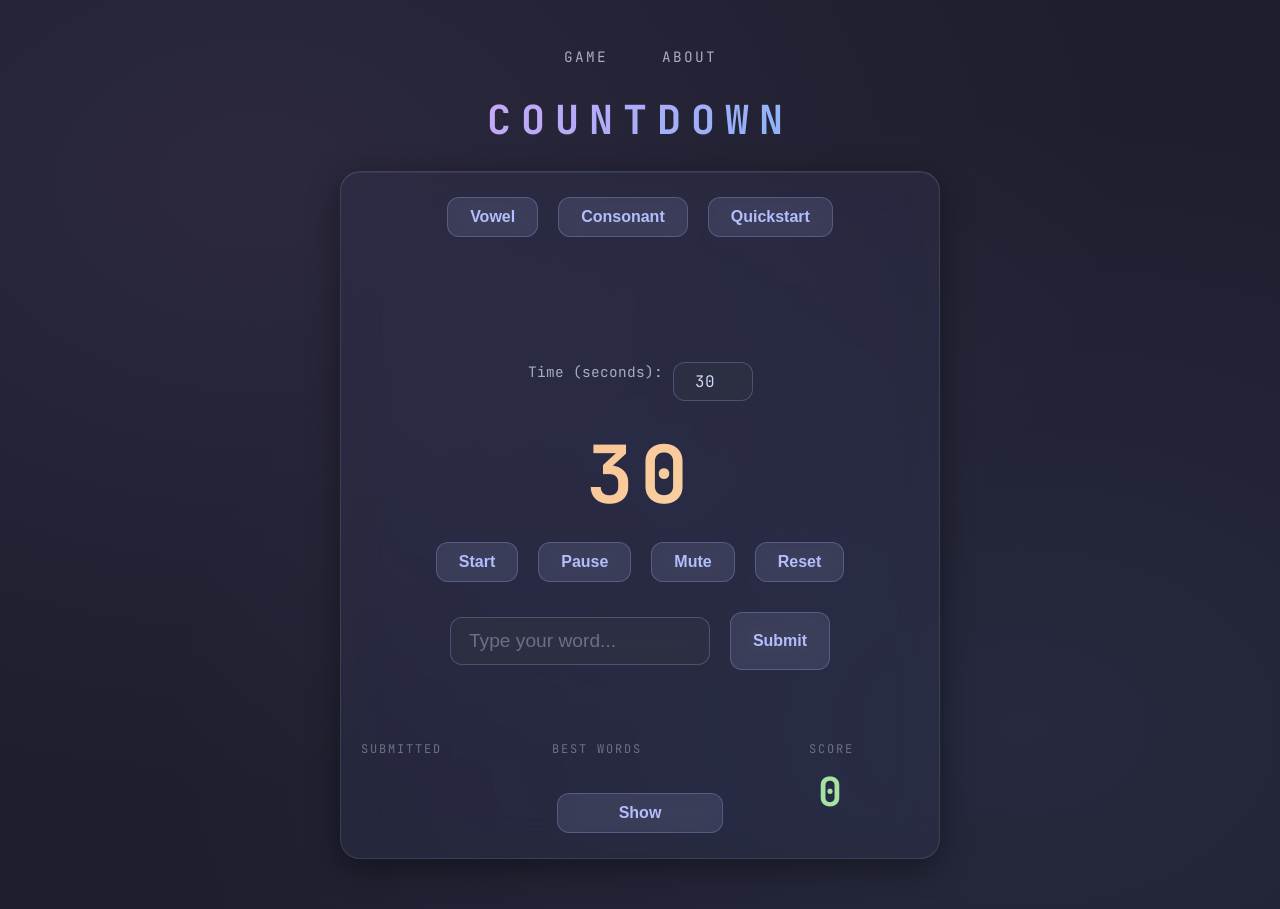
==== index.html @ a88f6e5f "changed style" ====
<!DOCTYPE html>
<html lang="en">
  <head>
    <meta charset="UTF-8" />
    <meta name="viewport" content="width=device-width, initial-scale=1.0" />
    <link href="https://fonts.googleapis.com/css2?family=JetBrains+Mono:wght@400;700&display=swap" rel="stylesheet">
    <title>Countdown Word Game</title>
    <link rel="stylesheet" href="style.css" />
  </head>
  <body>

    <nav>
      <a href="index.html">Game</a>
      <a href="about.html">About</a>
    </nav>

    <h1>Countdown</h1>

    <div class="glass">

      <!-- Letter selection -->
      <div class="controls">
        <button id="vowel-btn">Vowel</button>
        <button id="consonant-btn">Consonant</button>
        <button id="quickstart-btn">Quickstart</button>
      </div>

      <!-- Letter tiles -->
      <div id="letter-board"></div>

      <!-- Custom timer input -->
      <div class="controls">
        <label for="timer-input">Time (seconds):</label>
        <input type="number" id="timer-input" value="30" min="10" max="300" placeholder="30" />
      </div>

      <!-- Timer -->
      <div id="timer">30</div>

      <!-- Timer controls -->
      <div class="controls">
        <button id="start-btn">Start</button>
        <button id="pause-btn">Pause</button>
        <button id="mute-btn">Mute</button>
        <button id="reset-btn">Reset</button>
      </div>

      <!-- Word input -->
      <div class="controls">
        <input type="text" id="player-word" placeholder="Type your word..." />
        <button id="submit-btn">Submit</button>
      </div>

      <!-- Feedback message -->
      <div id="feedback"></div>

      <!-- Bottom row: submitted words + score + best words side by side -->
      <div class="bottom-row">
        <div class="bottom-col">
          <div class="col-label">submitted</div>
          <div id="submitted-words"></div>
        </div>
        <div class="bottom-col">
          <div class="col-label">best words</div>
          <div id="best-words-list"></div>
          <button id="best-words-btn">Show</button>
        </div>
        <div class="bottom-col center">
          <div class="col-label">score</div>
          <div id="score-display">0</div>
        </div>
      </div>

    </div>

    <script src="script.js"></script>
  </body>
</html>
---- style.css ----
/* ── Catppuccin Mocha palette ──────────────────────────────── */
:root {
  --base:     #1e1e2e;
  --mantle:   #181825;
  --crust:    #11111b;
  --surface0: #313244;
  --surface1: #45475a;
  --overlay:  #6c7086;
  --text:     #cdd6f4;
  --subtext:  #a6adc8;
  --lavender: #b4befe;
  --blue:     #89b4fa;
  --mauve:    #cba6f7;
  --peach:    #fab387;
  --yellow:   #f9e2af;
  --green:    #a6e3a1;
  --teal:     #94e2d5;
}

/* ── Base ──────────────────────────────────────────────────── */
* {
  box-sizing: border-box;
  margin: 0;
  padding: 0;
}

body {
  background-color: var(--base);
  /* Subtle radial glow in the background for depth */
  background-image:
    radial-gradient(ellipse at 20% 20%, rgba(203,166,247,0.08) 0%, transparent 60%),
    radial-gradient(ellipse at 80% 80%, rgba(137,180,250,0.08) 0%, transparent 60%);
  color: var(--text);
  font-family: 'JetBrains Mono', monospace;
  display: flex;
  flex-direction: column;
  align-items: center;
  padding: 40px 20px;
  min-height: 100vh;
}

/* ── Liquid glass card ─────────────────────────────────────── */
/* This is the core glass effect — semi-transparent background,
   blur of whatever is behind it, and a soft glowing border */
.glass {
  background: rgba(49, 50, 68, 0.4);
  backdrop-filter: blur(20px) saturate(1.5);
  -webkit-backdrop-filter: blur(20px) saturate(1.5);
  border: 1px solid rgba(180, 190, 254, 0.15);
  border-radius: 20px;
  box-shadow:
    0 8px 32px rgba(0,0,0,0.4),
    inset 0 1px 0 rgba(255,255,255,0.07);
  padding: 20px;
  margin: 10px 0;
  width: 100%;
  max-width: 600px;
}

/* ── Title ─────────────────────────────────────────────────── */
h1 {
  font-size: 2.5rem;
  letter-spacing: 10px;
  text-transform: uppercase;
  background: linear-gradient(135deg, var(--mauve), var(--blue));
  -webkit-background-clip: text;
  -webkit-text-fill-color: transparent;
  background-clip: text;
  margin-bottom: 15px;
}

/* ── Buttons ───────────────────────────────────────────────── */
button {
  background: rgba(180, 190, 254, 0.12);
  color: var(--lavender);
  border: 1px solid rgba(180, 190, 254, 0.25);
  padding: 10px 22px;
  font-size: 1rem;
  font-weight: bold;
  border-radius: 12px;
  cursor: pointer;
  margin: 5px;
  backdrop-filter: blur(10px);
  transition: all 0.2s ease;
}

button:hover {
  background: rgba(180, 190, 254, 0.25);
  border-color: rgba(180, 190, 254, 0.5);
  box-shadow: 0 0 16px rgba(180, 190, 254, 0.2);
}

button:disabled {
  background: rgba(108, 112, 134, 0.1);
  color: var(--overlay);
  border-color: rgba(108, 112, 134, 0.2);
  cursor: not-allowed;
}

/* ── Controls ──────────────────────────────────────────────── */
.controls {
  display: flex;
  gap: 10px;
  margin-bottom: 20px;
  flex-wrap: wrap;
  justify-content: center;
}

/* ── Letter board ──────────────────────────────────────────── */
#letter-board {
  display: flex;
  gap: 8px;
  margin: 20px 0;
  flex-wrap: nowrap;
  justify-content: center;
  min-height: 80px;
}

.tile {
  width: 62px;
  height: 62px;
  background: rgba(249, 226, 175, 0.12);
  border: 1px solid rgba(249, 226, 175, 0.3);
  backdrop-filter: blur(12px);
  color: var(--yellow);
  display: flex;
  align-items: center;
  justify-content: center;
  font-size: 1.8rem;
  font-weight: bold;
  border-radius: 14px;
  box-shadow:
    0 4px 16px rgba(0,0,0,0.3),
    inset 0 1px 0 rgba(255,255,255,0.08);
}

/* ── Timer ─────────────────────────────────────────────────── */
#timer {
  font-size: 5rem;
  font-weight: bold;
  letter-spacing: 6px;
  background: linear-gradient(135deg, var(--peach), var(--yellow));
  -webkit-background-clip: text;
  -webkit-text-fill-color: transparent;
  background-clip: text;
  margin: 10px 0;
  text-align: center;
  width: 100%;
}

/* ── Player input ──────────────────────────────────────────── */
input[type="text"] {
  background: rgba(49, 50, 68, 0.5);
  border: 1px solid rgba(180, 190, 254, 0.25);
  color: var(--text);
  padding: 12px 18px;
  font-size: 1.2rem;
  border-radius: 12px;
  margin: 10px 5px;
  width: 260px;
  backdrop-filter: blur(10px);
  outline: none;
  transition: border-color 0.2s;
}

input[type="text"]:focus {
  border-color: rgba(180, 190, 254, 0.6);
  box-shadow: 0 0 12px rgba(180, 190, 254, 0.15);
}

input[type="text"]::placeholder {
  color: var(--overlay);
}

/* ── Best words ────────────────────────────────────────────── */
#best-words-list {
  margin-top: 15px;
  font-size: 1.2rem;
  color: var(--teal);
  letter-spacing: 3px;
}

/* ── About page ────────────────────────────────────────────── */
h2 {
  color: var(--lavender);
  font-size: 1.4rem;
  margin-bottom: 12px;
  letter-spacing: 2px;
}

p {
  color: var(--subtext);
  line-height: 1.7;
  margin-bottom: 16px;
}

.stats-row {
  display: flex;
  gap: 16px;
  margin-top: 16px;
  flex-wrap: wrap;
}

.stat-card {
  flex: 1;
  min-width: 140px;
  background: rgba(180, 190, 254, 0.07);
  border: 1px solid rgba(180, 190, 254, 0.15);
  border-radius: 14px;
  padding: 20px;
  display: flex;
  flex-direction: column;
  align-items: center;
  gap: 8px;
}

.stat-number {
  font-size: 2rem;
  font-weight: bold;
  color: var(--mauve);
}

.stat-label {
  font-size: 0.85rem;
  color: var(--subtext);
  text-align: center;
}

/* ── Feedback message ──────────────────────────────────────── */
#feedback {
  text-align: center;
  font-size: 1.1rem;
  letter-spacing: 2px;
  min-height: 30px;
  margin: 10px 0;
  transition: opacity 0.3s;
}

#feedback.valid {
  color: var(--green);
}

#feedback.invalid {
  color: var(--red, #f38ba8);
}

/* ── Submitted words ───────────────────────────────────────── */
#submitted-words {
  display: flex;
  flex-wrap: wrap;
  gap: 8px;
  margin: 10px 0;
  justify-content: center;
}

.submitted-word {
  background: rgba(166, 227, 161, 0.1);
  border: 1px solid rgba(166, 227, 161, 0.3);
  color: var(--green);
  padding: 4px 12px;
  border-radius: 20px;
  font-size: 0.9rem;
  letter-spacing: 1px;
}

input[type="number"] {
  background: rgba(49, 50, 68, 0.5);
  border: 1px solid rgba(180, 190, 254, 0.25);
  color: var(--text);
  padding: 8px 12px;
  font-size: 1rem;
  font-family: 'JetBrains Mono', monospace;
  border-radius: 12px;
  width: 80px;
  text-align: center;
  outline: none;
}

label {
  color: var(--subtext);
  font-size: 0.9rem;
}

/* ── Nav ───────────────────────────────────────────────────── */
nav {
  display: flex;
  gap: 20px;
  margin-bottom: 20px;
}

nav a {
  color: var(--subtext);
  text-decoration: none;
  font-size: 0.9rem;
  letter-spacing: 2px;
  text-transform: uppercase;
  padding: 6px 16px;
  border-radius: 20px;
  border: 1px solid transparent;
  transition: all 0.2s;
  margin: 0;
  opacity: 1;
}

nav a:hover {
  color: var(--lavender);
  border-color: rgba(180, 190, 254, 0.3);
}

/* ── Bottom row layout ─────────────────────────────────────── */
.bottom-row {
  display: flex;
  gap: 16px;
  margin-top: 16px;
  align-items: flex-start;
}

.bottom-col {
  flex: 1;
  display: flex;
  flex-direction: column;
  gap: 8px;
}

.bottom-col.center {
  align-items: center;
}

.col-label {
  font-size: 0.75rem;
  text-transform: uppercase;
  letter-spacing: 2px;
  color: var(--overlay);
}

#score-display {
  font-size: 2.5rem;
  font-weight: bold;
  color: var(--green);
  letter-spacing: 2px;
}
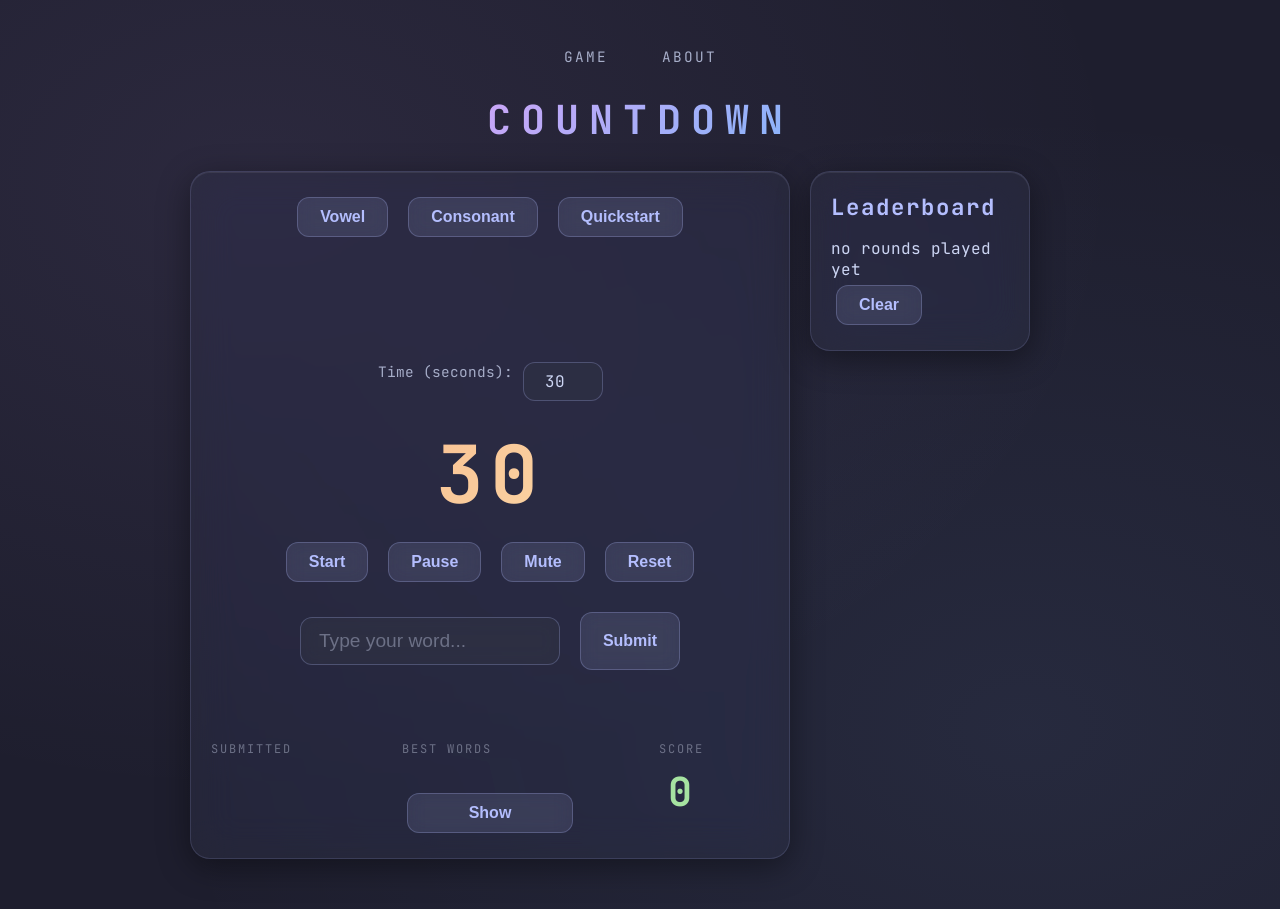
==== commit 2af862cc: "nes script new style new html" ====
--- a/index.html
+++ b/index.html
@@ -16,59 +16,72 @@
 
     <h1>Countdown</h1>
 
-    <div class="glass">
+    <div class="main-layout">
 
-      <!-- Letter selection -->
-      <div class="controls">
-        <button id="vowel-btn">Vowel</button>
-        <button id="consonant-btn">Consonant</button>
-        <button id="quickstart-btn">Quickstart</button>
+      <!-- ── Game card ── -->
+      <div class="glass">
+
+        <div class="controls">
+          <button id="vowel-btn">Vowel</button>
+          <button id="consonant-btn">Consonant</button>
+          <button id="quickstart-btn">Quickstart</button>
+        </div>
+
+        <div id="letter-board"></div>
+
+        <div class="controls">
+          <label for="timer-input">Time (seconds):</label>
+          <input type="number" id="timer-input" value="30" min="10" max="300" placeholder="30" />
+        </div>
+
+        <div id="timer">30</div>
+
+        <div class="controls">
+          <button id="start-btn">Start</button>
+          <button id="pause-btn">Pause</button>
+          <button id="mute-btn">Mute</button>
+          <button id="reset-btn">Reset</button>
+        </div>
+
+        <div class="controls">
+          <input type="text" id="player-word" placeholder="Type your word..." />
+          <button id="submit-btn">Submit</button>
+        </div>
+
+        <div id="feedback"></div>
+
+        <div class="bottom-row">
+          <div class="bottom-col">
+            <div class="col-label">submitted</div>
+            <div id="submitted-words"></div>
+          </div>
+          <div class="bottom-col">
+            <div class="col-label">best words</div>
+            <div id="best-words-list"></div>
+            <button id="best-words-btn">Show</button>
+          </div>
+          <div class="bottom-col center">
+            <div class="col-label">score</div>
+            <div id="score-display">0</div>
+          </div>
+        </div>
+
+        <!-- Name input — shown after round ends -->
+        <div id="save-score-form" class="hidden">
+          <div class="col-label">save your score</div>
+          <div class="controls">
+            <input type="text" id="player-name" placeholder="Your name..." maxlength="20" />
+            <button id="save-score-btn">Save</button>
+          </div>
+        </div>
+
       </div>
 
-      <!-- Letter tiles -->
-      <div id="letter-board"></div>
-
-      <!-- Custom timer input -->
-      <div class="controls">
-        <label for="timer-input">Time (seconds):</label>
-        <input type="number" id="timer-input" value="30" min="10" max="300" placeholder="30" />
-      </div>
-
-      <!-- Timer -->
-      <div id="timer">30</div>
-
-      <!-- Timer controls -->
-      <div class="controls">
-        <button id="start-btn">Start</button>
-        <button id="pause-btn">Pause</button>
-        <button id="mute-btn">Mute</button>
-        <button id="reset-btn">Reset</button>
-      </div>
-
-      <!-- Word input -->
-      <div class="controls">
-        <input type="text" id="player-word" placeholder="Type your word..." />
-        <button id="submit-btn">Submit</button>
-      </div>
-
-      <!-- Feedback message -->
-      <div id="feedback"></div>
-
-      <!-- Bottom row: submitted words + score + best words side by side -->
-      <div class="bottom-row">
-        <div class="bottom-col">
-          <div class="col-label">submitted</div>
-          <div id="submitted-words"></div>
-        </div>
-        <div class="bottom-col">
-          <div class="col-label">best words</div>
-          <div id="best-words-list"></div>
-          <button id="best-words-btn">Show</button>
-        </div>
-        <div class="bottom-col center">
-          <div class="col-label">score</div>
-          <div id="score-display">0</div>
-        </div>
+      <!-- ── Leaderboard side panel ── -->
+      <div class="glass side-panel">
+        <h2>Leaderboard</h2>
+        <div id="score-history">no rounds played yet</div>
+        <button id="clear-history-btn">Clear</button>
       </div>
 
     </div>
--- a/style.css
+++ b/style.css
@@ -338,4 +338,76 @@
   font-weight: bold;
   color: var(--green);
   letter-spacing: 2px;
+}
+
+/* ── Main layout ───────────────────────────────────────────── */
+.main-layout {
+  display: flex;
+  gap: 20px;
+  align-items: flex-start;
+  width: 100%;
+  max-width: 900px;
+}
+
+/* ── Side panel ────────────────────────────────────────────── */
+.side-panel {
+  width: 220px;
+  min-width: 220px;
+  padding: 20px;
+}
+
+.side-panel h2 {
+  margin-bottom: 16px;
+}
+
+/* ── Leaderboard entries ───────────────────────────────────── */
+.history-entry {
+  display: flex;
+  flex-direction: column;
+  gap: 4px;
+  padding: 10px 0;
+  border-bottom: 1px solid rgba(180, 190, 254, 0.1);
+}
+
+.history-top {
+  display: flex;
+  justify-content: space-between;
+  align-items: center;
+}
+
+.history-rank {
+  color: var(--overlay);
+  font-size: 0.75rem;
+}
+
+.history-name {
+  color: var(--lavender);
+  font-weight: bold;
+  font-size: 0.95rem;
+}
+
+.history-score {
+  color: var(--green);
+  font-weight: bold;
+}
+
+.history-words {
+  color: var(--subtext);
+  font-size: 0.75rem;
+}
+
+.history-date {
+  color: var(--overlay);
+  font-size: 0.7rem;
+}
+
+/* ── Save score form ───────────────────────────────────────── */
+#save-score-form {
+  margin-top: 16px;
+  padding-top: 16px;
+  border-top: 1px solid rgba(180, 190, 254, 0.1);
+}
+
+.hidden {
+  display: none;
 }
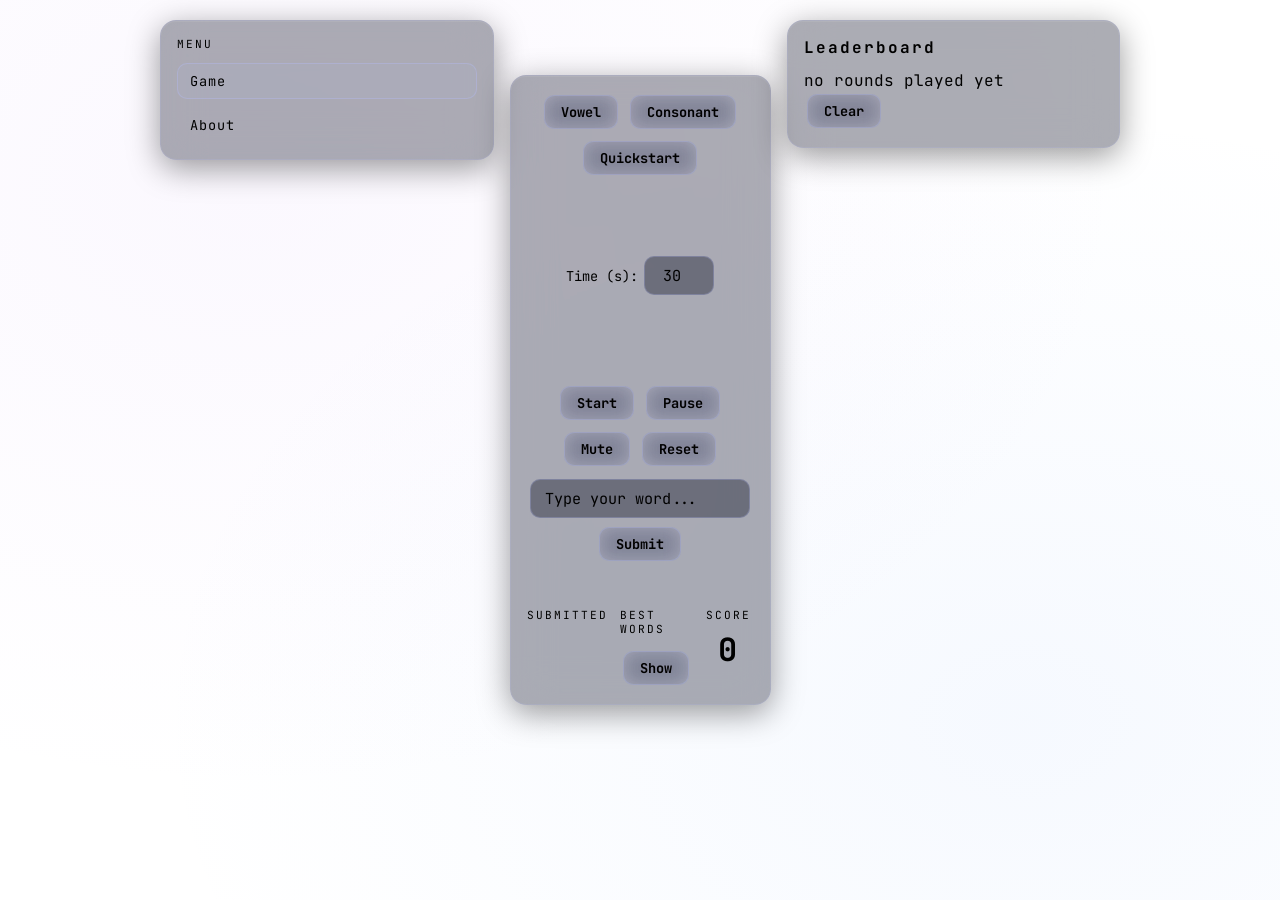
==== commit 178d2ee2: "new layout" ====
--- a/index.html
+++ b/index.html
@@ -9,75 +9,80 @@
   </head>
   <body>
 
-    <nav>
-      <a href="index.html">Game</a>
-      <a href="about.html">About</a>
-    </nav>
+    <div class="page-layout">
 
-    <h1>Countdown</h1>
-
-    <div class="main-layout">
-
-      <!-- ── Game card ── -->
-      <div class="glass">
-
-        <div class="controls">
-          <button id="vowel-btn">Vowel</button>
-          <button id="consonant-btn">Consonant</button>
-          <button id="quickstart-btn">Quickstart</button>
-        </div>
-
-        <div id="letter-board"></div>
-
-        <div class="controls">
-          <label for="timer-input">Time (seconds):</label>
-          <input type="number" id="timer-input" value="30" min="10" max="300" placeholder="30" />
-        </div>
-
-        <div id="timer">30</div>
-
-        <div class="controls">
-          <button id="start-btn">Start</button>
-          <button id="pause-btn">Pause</button>
-          <button id="mute-btn">Mute</button>
-          <button id="reset-btn">Reset</button>
-        </div>
-
-        <div class="controls">
-          <input type="text" id="player-word" placeholder="Type your word..." />
-          <button id="submit-btn">Submit</button>
-        </div>
-
-        <div id="feedback"></div>
-
-        <div class="bottom-row">
-          <div class="bottom-col">
-            <div class="col-label">submitted</div>
-            <div id="submitted-words"></div>
-          </div>
-          <div class="bottom-col">
-            <div class="col-label">best words</div>
-            <div id="best-words-list"></div>
-            <button id="best-words-btn">Show</button>
-          </div>
-          <div class="bottom-col center">
-            <div class="col-label">score</div>
-            <div id="score-display">0</div>
-          </div>
-        </div>
-
-        <!-- Name input — shown after round ends -->
-        <div id="save-score-form" class="hidden">
-          <div class="col-label">save your score</div>
-          <div class="controls">
-            <input type="text" id="player-name" placeholder="Your name..." maxlength="20" />
-            <button id="save-score-btn">Save</button>
-          </div>
-        </div>
-
+      <!-- ── Left nav sidebar ── -->
+      <div class="glass side-panel">
+        <div class="nav-title">Menu</div>
+        <nav>
+          <a href="index.html" class="nav-link active">Game</a>
+          <a href="about.html" class="nav-link">About</a>
+        </nav>
       </div>
 
-      <!-- ── Leaderboard side panel ── -->
+      <!-- ── Main game area ── -->
+      <div class="main-area">
+        <h1>Countdown</h1>
+
+        <div class="glass">
+
+          <div class="controls">
+            <button id="vowel-btn">Vowel</button>
+            <button id="consonant-btn">Consonant</button>
+            <button id="quickstart-btn">Quickstart</button>
+          </div>
+
+          <div id="letter-board"></div>
+
+          <div class="controls">
+            <label for="timer-input">Time (s):</label>
+            <input type="number" id="timer-input" value="30" min="10" max="300" placeholder="30" />
+          </div>
+
+          <div id="timer">30</div>
+
+          <div class="controls">
+            <button id="start-btn">Start</button>
+            <button id="pause-btn">Pause</button>
+            <button id="mute-btn">Mute</button>
+            <button id="reset-btn">Reset</button>
+          </div>
+
+          <div class="controls">
+            <input type="text" id="player-word" placeholder="Type your word..." />
+            <button id="submit-btn">Submit</button>
+          </div>
+
+          <div id="feedback"></div>
+
+          <div class="bottom-row">
+            <div class="bottom-col">
+              <div class="col-label">submitted</div>
+              <div id="submitted-words"></div>
+            </div>
+            <div class="bottom-col">
+              <div class="col-label">best words</div>
+              <div id="best-words-list"></div>
+              <button id="best-words-btn">Show</button>
+            </div>
+            <div class="bottom-col center">
+              <div class="col-label">score</div>
+              <div id="score-display">0</div>
+            </div>
+          </div>
+
+          <div id="save-score-form" class="hidden">
+            <div class="col-label">save your score</div>
+            <div class="controls">
+              <input type="text" id="player-name" placeholder="Your name..." maxlength="20" />
+              <button id="save-score-btn">Save</button>
+            </div>
+          </div>
+
+        </div>
+      </div>
+
+      <!-- ── Right leaderboard sidebar ── -->
       <div class="glass side-panel">
         <h2>Leaderboard</h2>
         <div id="score-history">no rounds played yet</div>
--- a/style.css
+++ b/style.css
@@ -1,22 +1,3 @@
-/* ── Catppuccin Mocha palette ──────────────────────────────── */
-:root {
-  --base:     #1e1e2e;
-  --mantle:   #181825;
-  --crust:    #11111b;
-  --surface0: #313244;
-  --surface1: #45475a;
-  --overlay:  #6c7086;
-  --text:     #cdd6f4;
-  --subtext:  #a6adc8;
-  --lavender: #b4befe;
-  --blue:     #89b4fa;
-  --mauve:    #cba6f7;
-  --peach:    #fab387;
-  --yellow:   #f9e2af;
-  --green:    #a6e3a1;
-  --teal:     #94e2d5;
-}
-
 /* ── Base ──────────────────────────────────────────────────── */
 * {
   box-sizing: border-box;
@@ -26,47 +7,106 @@
 
 body {
   background-color: var(--base);
-  /* Subtle radial glow in the background for depth */
   background-image:
     radial-gradient(ellipse at 20% 20%, rgba(203,166,247,0.08) 0%, transparent 60%),
     radial-gradient(ellipse at 80% 80%, rgba(137,180,250,0.08) 0%, transparent 60%);
   color: var(--text);
   font-family: 'JetBrains Mono', monospace;
-  display: flex;
-  flex-direction: column;
-  align-items: center;
-  padding: 40px 20px;
   min-height: 100vh;
-}
-
-/* ── Liquid glass card ─────────────────────────────────────── */
-/* This is the core glass effect — semi-transparent background,
-   blur of whatever is behind it, and a soft glowing border */
-.glass {
-  background: rgba(49, 50, 68, 0.4);
-  backdrop-filter: blur(20px) saturate(1.5);
-  -webkit-backdrop-filter: blur(20px) saturate(1.5);
-  border: 1px solid rgba(180, 190, 254, 0.15);
-  border-radius: 20px;
-  box-shadow:
-    0 8px 32px rgba(0,0,0,0.4),
-    inset 0 1px 0 rgba(255,255,255,0.07);
+  display: flex;
+  align-items: flex-start;
+  justify-content: center;
   padding: 20px;
-  margin: 10px 0;
+}
+
+/* ── Page layout — three columns ───────────────────────────── */
+.page-layout {
+  display: flex;
+  gap: 16px;
+  align-items: flex-start;
   width: 100%;
-  max-width: 600px;
+  max-width: 960px;
+}
+
+.main-area {
+  flex: 1;
+  display: flex;
+  flex-direction: column;
+  align-items: center;
+}
+
+/* ── Side panels ───────────────────────────────────────────── */
+.side-panel {
+  width: 160px;
+  min-width: 160px;
+  padding: 16px;
+  position: sticky;
+  top: 20px;
+}
+
+/* ── Nav sidebar ───────────────────────────────────────────── */
+.nav-title {
+  font-size: 0.7rem;
+  text-transform: uppercase;
+  letter-spacing: 2px;
+  color: var(--overlay);
+  margin-bottom: 12px;
+}
+
+nav {
+  display: flex;
+  flex-direction: column;
+  gap: 8px;
+}
+
+.nav-link {
+  color: var(--subtext);
+  text-decoration: none;
+  font-size: 0.85rem;
+  letter-spacing: 1px;
+  padding: 8px 12px;
+  border-radius: 10px;
+  border: 1px solid transparent;
+  transition: all 0.2s;
+}
+
+.nav-link:hover {
+  color: var(--lavender);
+  border-color: rgba(180, 190, 254, 0.3);
+  background: rgba(180, 190, 254, 0.05);
+}
+
+.nav-link.active {
+  color: var(--lavender);
+  border-color: rgba(180, 190, 254, 0.3);
+  background: rgba(180, 190, 254, 0.08);
 }
 
 /* ── Title ─────────────────────────────────────────────────── */
 h1 {
-  font-size: 2.5rem;
+  font-size: 2rem;
   letter-spacing: 10px;
   text-transform: uppercase;
   background: linear-gradient(135deg, var(--mauve), var(--blue));
   -webkit-background-clip: text;
   -webkit-text-fill-color: transparent;
   background-clip: text;
-  margin-bottom: 15px;
+  margin-bottom: 12px;
+}
+
+/* ── Glass card ────────────────────────────────────────────── */
+.glass {
+  background: rgba(49, 50, 68, 0.4);
+  backdrop-filter: blur(20px) saturate(1.5);
+  -webkit-backdrop-filter: blur(20px) saturate(1.5);
+  border: 1px solid rgba(180, 190, 254, 0.15);
+  border-radius: 16px;
+  box-shadow:
+    0 8px 32px rgba(0,0,0,0.4),
+    inset 0 1px 0 rgba(255,255,255,0.07);
+  padding: 16px;
+  margin: 0 0 12px 0;
+  width: 100%;
 }
 
 /* ── Buttons ───────────────────────────────────────────────── */
@@ -74,12 +114,13 @@
   background: rgba(180, 190, 254, 0.12);
   color: var(--lavender);
   border: 1px solid rgba(180, 190, 254, 0.25);
-  padding: 10px 22px;
-  font-size: 1rem;
-  font-weight: bold;
-  border-radius: 12px;
+  padding: 7px 16px;
+  font-size: 0.85rem;
+  font-family: 'JetBrains Mono', monospace;
+  font-weight: bold;
+  border-radius: 10px;
   cursor: pointer;
-  margin: 5px;
+  margin: 3px;
   backdrop-filter: blur(10px);
   transition: all 0.2s ease;
 }
@@ -100,25 +141,26 @@
 /* ── Controls ──────────────────────────────────────────────── */
 .controls {
   display: flex;
-  gap: 10px;
-  margin-bottom: 20px;
+  gap: 6px;
+  margin-bottom: 10px;
   flex-wrap: wrap;
   justify-content: center;
+  align-items: center;
 }
 
 /* ── Letter board ──────────────────────────────────────────── */
 #letter-board {
   display: flex;
-  gap: 8px;
-  margin: 20px 0;
+  gap: 6px;
+  margin: 8px 0;
   flex-wrap: nowrap;
   justify-content: center;
-  min-height: 80px;
+  min-height: 60px;
 }
 
 .tile {
-  width: 62px;
-  height: 62px;
+  width: 54px;
+  height: 54px;
   background: rgba(249, 226, 175, 0.12);
   border: 1px solid rgba(249, 226, 175, 0.3);
   backdrop-filter: blur(12px);
@@ -126,9 +168,9 @@
   display: flex;
   align-items: center;
   justify-content: center;
-  font-size: 1.8rem;
-  font-weight: bold;
-  border-radius: 14px;
+  font-size: 1.6rem;
+  font-weight: bold;
+  border-radius: 10px;
   box-shadow:
     0 4px 16px rgba(0,0,0,0.3),
     inset 0 1px 0 rgba(255,255,255,0.08);
@@ -136,34 +178,43 @@
 
 /* ── Timer ─────────────────────────────────────────────────── */
 #timer {
-  font-size: 5rem;
-  font-weight: bold;
-  letter-spacing: 6px;
+  font-size: 3.5rem;
+  font-weight: bold;
+  letter-spacing: 4px;
   background: linear-gradient(135deg, var(--peach), var(--yellow));
   -webkit-background-clip: text;
   -webkit-text-fill-color: transparent;
   background-clip: text;
-  margin: 10px 0;
+  margin: 4px 0;
   text-align: center;
   width: 100%;
 }
 
-/* ── Player input ──────────────────────────────────────────── */
-input[type="text"] {
+/* ── Inputs ────────────────────────────────────────────────── */
+input[type="text"],
+input[type="number"] {
   background: rgba(49, 50, 68, 0.5);
   border: 1px solid rgba(180, 190, 254, 0.25);
   color: var(--text);
-  padding: 12px 18px;
-  font-size: 1.2rem;
-  border-radius: 12px;
-  margin: 10px 5px;
-  width: 260px;
-  backdrop-filter: blur(10px);
+  padding: 8px 14px;
+  font-size: 0.95rem;
+  font-family: 'JetBrains Mono', monospace;
+  border-radius: 10px;
   outline: none;
   transition: border-color 0.2s;
 }
 
-input[type="text"]:focus {
+input[type="text"] {
+  width: 220px;
+}
+
+input[type="number"] {
+  width: 70px;
+  text-align: center;
+}
+
+input[type="text"]:focus,
+input[type="number"]:focus {
   border-color: rgba(180, 190, 254, 0.6);
   box-shadow: 0 0 12px rgba(180, 190, 254, 0.15);
 }
@@ -172,242 +223,161 @@
   color: var(--overlay);
 }
 
-/* ── Best words ────────────────────────────────────────────── */
-#best-words-list {
-  margin-top: 15px;
-  font-size: 1.2rem;
-  color: var(--teal);
-  letter-spacing: 3px;
-}
-
-/* ── About page ────────────────────────────────────────────── */
-h2 {
-  color: var(--lavender);
-  font-size: 1.4rem;
-  margin-bottom: 12px;
-  letter-spacing: 2px;
-}
-
-p {
+label {
   color: var(--subtext);
-  line-height: 1.7;
-  margin-bottom: 16px;
-}
-
-.stats-row {
-  display: flex;
-  gap: 16px;
-  margin-top: 16px;
-  flex-wrap: wrap;
-}
-
-.stat-card {
-  flex: 1;
-  min-width: 140px;
-  background: rgba(180, 190, 254, 0.07);
-  border: 1px solid rgba(180, 190, 254, 0.15);
-  border-radius: 14px;
-  padding: 20px;
-  display: flex;
-  flex-direction: column;
-  align-items: center;
-  gap: 8px;
-}
-
-.stat-number {
-  font-size: 2rem;
-  font-weight: bold;
-  color: var(--mauve);
-}
-
-.stat-label {
   font-size: 0.85rem;
-  color: var(--subtext);
-  text-align: center;
-}
-
-/* ── Feedback message ──────────────────────────────────────── */
+}
+
+/* ── Feedback ──────────────────────────────────────────────── */
 #feedback {
   text-align: center;
-  font-size: 1.1rem;
-  letter-spacing: 2px;
-  min-height: 30px;
-  margin: 10px 0;
+  font-size: 0.95rem;
+  letter-spacing: 2px;
+  min-height: 24px;
+  margin: 4px 0;
   transition: opacity 0.3s;
 }
 
-#feedback.valid {
+#feedback.valid   { color: var(--green); }
+#feedback.invalid { color: #f38ba8; }
+
+/* ── Bottom row ────────────────────────────────────────────── */
+.bottom-row {
+  display: flex;
+  gap: 12px;
+  margin-top: 10px;
+  align-items: flex-start;
+}
+
+.bottom-col {
+  flex: 1;
+  display: flex;
+  flex-direction: column;
+  gap: 6px;
+}
+
+.bottom-col.center { align-items: center; }
+
+.col-label {
+  font-size: 0.7rem;
+  text-transform: uppercase;
+  letter-spacing: 2px;
+  color: var(--overlay);
+}
+
+#score-display {
+  font-size: 2rem;
+  font-weight: bold;
   color: var(--green);
-}
-
-#feedback.invalid {
-  color: var(--red, #f38ba8);
+  letter-spacing: 2px;
 }
 
 /* ── Submitted words ───────────────────────────────────────── */
 #submitted-words {
   display: flex;
   flex-wrap: wrap;
-  gap: 8px;
-  margin: 10px 0;
-  justify-content: center;
+  gap: 6px;
 }
 
 .submitted-word {
   background: rgba(166, 227, 161, 0.1);
   border: 1px solid rgba(166, 227, 161, 0.3);
   color: var(--green);
-  padding: 4px 12px;
+  padding: 3px 10px;
   border-radius: 20px;
-  font-size: 0.9rem;
+  font-size: 0.8rem;
   letter-spacing: 1px;
 }
 
-input[type="number"] {
-  background: rgba(49, 50, 68, 0.5);
-  border: 1px solid rgba(180, 190, 254, 0.25);
-  color: var(--text);
-  padding: 8px 12px;
-  font-size: 1rem;
-  font-family: 'JetBrains Mono', monospace;
-  border-radius: 12px;
-  width: 80px;
-  text-align: center;
-  outline: none;
-}
-
-label {
-  color: var(--subtext);
-  font-size: 0.9rem;
-}
-
-/* ── Nav ───────────────────────────────────────────────────── */
-nav {
-  display: flex;
-  gap: 20px;
-  margin-bottom: 20px;
-}
-
-nav a {
-  color: var(--subtext);
-  text-decoration: none;
-  font-size: 0.9rem;
-  letter-spacing: 2px;
-  text-transform: uppercase;
-  padding: 6px 16px;
-  border-radius: 20px;
-  border: 1px solid transparent;
-  transition: all 0.2s;
-  margin: 0;
-  opacity: 1;
-}
-
-nav a:hover {
-  color: var(--lavender);
-  border-color: rgba(180, 190, 254, 0.3);
-}
-
-/* ── Bottom row layout ─────────────────────────────────────── */
-.bottom-row {
-  display: flex;
-  gap: 16px;
-  margin-top: 16px;
-  align-items: flex-start;
-}
-
-.bottom-col {
-  flex: 1;
-  display: flex;
-  flex-direction: column;
-  gap: 8px;
-}
-
-.bottom-col.center {
-  align-items: center;
-}
-
-.col-label {
-  font-size: 0.75rem;
-  text-transform: uppercase;
-  letter-spacing: 2px;
-  color: var(--overlay);
-}
-
-#score-display {
-  font-size: 2.5rem;
-  font-weight: bold;
-  color: var(--green);
-  letter-spacing: 2px;
-}
-
-/* ── Main layout ───────────────────────────────────────────── */
-.main-layout {
-  display: flex;
-  gap: 20px;
-  align-items: flex-start;
-  width: 100%;
-  max-width: 900px;
-}
-
-/* ── Side panel ────────────────────────────────────────────── */
-.side-panel {
-  width: 220px;
-  min-width: 220px;
-  padding: 20px;
-}
-
-.side-panel h2 {
-  margin-bottom: 16px;
-}
-
-/* ── Leaderboard entries ───────────────────────────────────── */
-.history-entry {
-  display: flex;
-  flex-direction: column;
-  gap: 4px;
-  padding: 10px 0;
-  border-bottom: 1px solid rgba(180, 190, 254, 0.1);
-}
-
-.history-top {
-  display: flex;
-  justify-content: space-between;
-  align-items: center;
-}
-
-.history-rank {
-  color: var(--overlay);
-  font-size: 0.75rem;
-}
-
-.history-name {
-  color: var(--lavender);
-  font-weight: bold;
-  font-size: 0.95rem;
-}
-
-.history-score {
-  color: var(--green);
-  font-weight: bold;
-}
-
-.history-words {
-  color: var(--subtext);
-  font-size: 0.75rem;
-}
-
-.history-date {
-  color: var(--overlay);
-  font-size: 0.7rem;
+/* ── Best words ────────────────────────────────────────────── */
+#best-words-list {
+  font-size: 0.85rem;
+  color: var(--teal);
+  letter-spacing: 1px;
 }
 
 /* ── Save score form ───────────────────────────────────────── */
 #save-score-form {
-  margin-top: 16px;
-  padding-top: 16px;
+  margin-top: 12px;
+  padding-top: 12px;
   border-top: 1px solid rgba(180, 190, 254, 0.1);
 }
 
-.hidden {
-  display: none;
-}+.hidden { display: none; }
+
+/* ── Leaderboard ───────────────────────────────────────────── */
+h2 {
+  color: var(--lavender);
+  font-size: 1rem;
+  margin-bottom: 12px;
+  letter-spacing: 2px;
+}
+
+.history-entry {
+  display: flex;
+  flex-direction: column;
+  gap: 3px;
+  padding: 8px 0;
+  border-bottom: 1px solid rgba(180, 190, 254, 0.1);
+}
+
+.history-top {
+  display: flex;
+  justify-content: space-between;
+  align-items: center;
+}
+
+.history-rank  { color: var(--overlay); font-size: 0.7rem; }
+.history-name  { color: var(--lavender); font-weight: bold; font-size: 0.85rem; }
+.history-score { color: var(--green); font-weight: bold; font-size: 0.85rem; }
+.history-words { color: var(--subtext); font-size: 0.7rem; }
+.history-date  { color: var(--overlay); font-size: 0.65rem; }
+
+/* ── About page ────────────────────────────────────────────── */
+p {
+  color: var(--subtext);
+  line-height: 1.7;
+  margin-bottom: 12px;
+  font-size: 0.9rem;
+}
+
+.stats-row {
+  display: flex;
+  gap: 12px;
+  margin-top: 12px;
+  flex-wrap: wrap;
+}
+
+.stat-card {
+  flex: 1;
+  min-width: 120px;
+  background: rgba(180, 190, 254, 0.07);
+  border: 1px solid rgba(180, 190, 254, 0.15);
+  border-radius: 12px;
+  padding: 16px;
+  display: flex;
+  flex-direction: column;
+  align-items: center;
+  gap: 6px;
+}
+
+.stat-number {
+  font-size: 1.6rem;
+  font-weight: bold;
+  color: var(--mauve);
+}
+
+.stat-label {
+  font-size: 0.75rem;
+  color: var(--subtext);
+  text-align: center;
+}
+
+/* ── Links ─────────────────────────────────────────────────── */
+a {
+  color: var(--lavender);
+  text-decoration: none;
+  transition: opacity 0.2s;
+}
+
+a:hover { opacity: 0.8; }
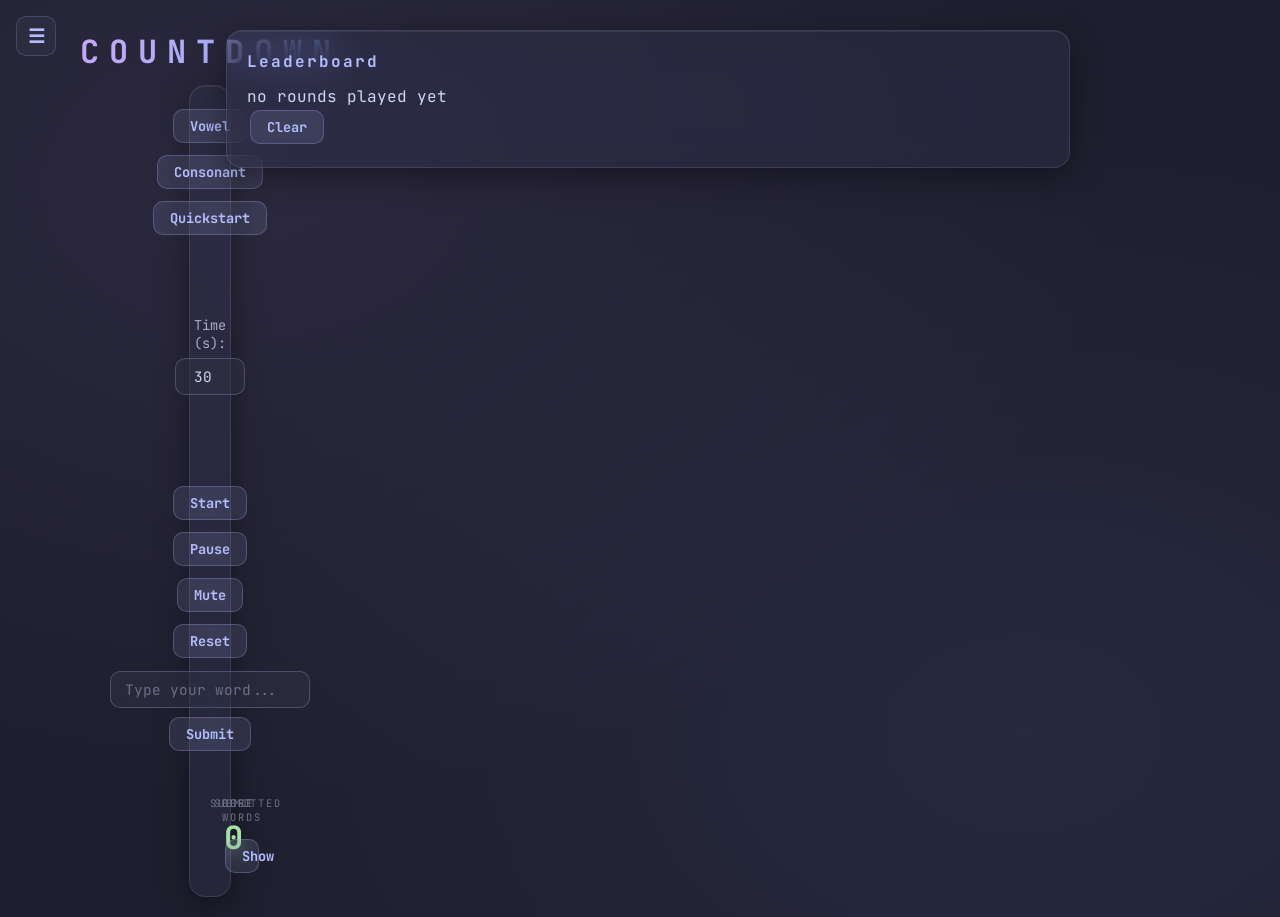
==== commit 9d6a815d: "stlye change" ====
--- a/index.html
+++ b/index.html
@@ -9,16 +9,17 @@
   </head>
   <body>
 
+    <!-- ── Hamburger menu ── -->
+    <button class="hamburger" id="hamburger-btn">&#9776;</button>
+    <div class="nav-overlay hidden" id="nav-overlay">
+      <button class="nav-close" id="nav-close-btn">&#10005;</button>
+      <nav>
+        <a href="index.html" class="nav-link active">Game</a>
+        <a href="about.html" class="nav-link">About</a>
+      </nav>
+    </div>
+
     <div class="page-layout">
-
-      <!-- ── Left nav sidebar ── -->
-      <div class="glass side-panel">
-        <div class="nav-title">Menu</div>
-        <nav>
-          <a href="index.html" class="nav-link active">Game</a>
-          <a href="about.html" class="nav-link">About</a>
-        </nav>
-      </div>
 
       <!-- ── Main game area ── -->
       <div class="main-area">
--- a/style.css
+++ b/style.css
@@ -1,3 +1,22 @@
+/* ── Catppuccin Mocha palette ──────────────────────────────── */
+:root {
+  --base:     #1e1e2e;
+  --mantle:   #181825;
+  --crust:    #11111b;
+  --surface0: #313244;
+  --surface1: #45475a;
+  --overlay:  #6c7086;
+  --text:     #cdd6f4;
+  --subtext:  #a6adc8;
+  --lavender: #b4befe;
+  --blue:     #89b4fa;
+  --mauve:    #cba6f7;
+  --peach:    #fab387;
+  --yellow:   #f9e2af;
+  --green:    #a6e3a1;
+  --teal:     #94e2d5;
+}
+
 /* ── Base ──────────────────────────────────────────────────── */
 * {
   box-sizing: border-box;
@@ -13,19 +32,112 @@
   color: var(--text);
   font-family: 'JetBrains Mono', monospace;
   min-height: 100vh;
-  display: flex;
+  padding: 20px;
+}
+
+/* ── Hamburger button ──────────────────────────────────────── */
+.hamburger {
+  position: fixed;
+  top: 16px;
+  left: 16px;
+  z-index: 100;
+  background: rgba(49, 50, 68, 0.6);
+  border: 1px solid rgba(180, 190, 254, 0.2);
+  color: var(--lavender);
+  font-size: 1.2rem;
+  width: 40px;
+  height: 40px;
+  border-radius: 10px;
+  cursor: pointer;
+  backdrop-filter: blur(10px);
+  display: flex;
+  align-items: center;
+  justify-content: center;
+  padding: 0;
+  margin: 0;
+}
+
+.hamburger:hover {
+  background: rgba(180, 190, 254, 0.15);
+  border-color: rgba(180, 190, 254, 0.4);
+}
+
+/* ── Nav overlay ───────────────────────────────────────────── */
+.nav-overlay {
+  position: fixed;
+  top: 0;
+  left: 0;
+  width: 220px;
+  height: 100vh;
+  background: rgba(24, 24, 37, 0.95);
+  backdrop-filter: blur(20px);
+  border-right: 1px solid rgba(180, 190, 254, 0.15);
+  z-index: 200;
+  padding: 60px 20px 20px;
+  display: flex;
+  flex-direction: column;
+  gap: 8px;
+}
+
+.nav-close {
+  position: absolute;
+  top: 16px;
+  right: 16px;
+  background: transparent;
+  border: none;
+  color: var(--overlay);
+  font-size: 1rem;
+  cursor: pointer;
+  padding: 4px 8px;
+  margin: 0;
+}
+
+.nav-close:hover {
+  color: var(--lavender);
+  background: transparent;
+  border: none;
+  box-shadow: none;
+}
+
+nav {
+  display: flex;
+  flex-direction: column;
+  gap: 8px;
+}
+
+.nav-link {
+  color: var(--subtext);
+  text-decoration: none;
+  font-size: 0.9rem;
+  letter-spacing: 2px;
+  padding: 10px 14px;
+  border-radius: 10px;
+  border: 1px solid transparent;
+  transition: all 0.2s;
+  text-transform: uppercase;
+}
+
+.nav-link:hover {
+  color: var(--lavender);
+  border-color: rgba(180, 190, 254, 0.3);
+  background: rgba(180, 190, 254, 0.05);
+}
+
+.nav-link.active {
+  color: var(--lavender);
+  border-color: rgba(180, 190, 254, 0.3);
+  background: rgba(180, 190, 254, 0.08);
+}
+
+/* ── Game page layout ──────────────────────────────────────── */
+.page-layout {
+  display: flex;
+  gap: 16px;
   align-items: flex-start;
   justify-content: center;
-  padding: 20px;
-}
-
-/* ── Page layout — three columns ───────────────────────────── */
-.page-layout {
-  display: flex;
-  gap: 16px;
-  align-items: flex-start;
-  width: 100%;
-  max-width: 960px;
+  max-width: 860px;
+  margin: 0 auto;
+  padding-top: 10px;
 }
 
 .main-area {
@@ -33,53 +145,40 @@
   display: flex;
   flex-direction: column;
   align-items: center;
-}
-
-/* ── Side panels ───────────────────────────────────────────── */
+  min-width: 0;
+}
+
+/* ── About page layout ─────────────────────────────────────── */
+.about-layout {
+  max-width: 720px;
+  margin: 0 auto;
+  padding-top: 20px;
+  display: flex;
+  flex-direction: column;
+  gap: 24px;
+}
+
+/* ── Side panel (leaderboard) ──────────────────────────────── */
 .side-panel {
-  width: 160px;
-  min-width: 160px;
+  width: 180px;
+  min-width: 180px;
   padding: 16px;
   position: sticky;
   top: 20px;
 }
 
-/* ── Nav sidebar ───────────────────────────────────────────── */
-.nav-title {
-  font-size: 0.7rem;
-  text-transform: uppercase;
-  letter-spacing: 2px;
-  color: var(--overlay);
-  margin-bottom: 12px;
-}
-
-nav {
-  display: flex;
-  flex-direction: column;
-  gap: 8px;
-}
-
-.nav-link {
-  color: var(--subtext);
-  text-decoration: none;
-  font-size: 0.85rem;
-  letter-spacing: 1px;
-  padding: 8px 12px;
-  border-radius: 10px;
-  border: 1px solid transparent;
-  transition: all 0.2s;
-}
-
-.nav-link:hover {
-  color: var(--lavender);
-  border-color: rgba(180, 190, 254, 0.3);
-  background: rgba(180, 190, 254, 0.05);
-}
-
-.nav-link.active {
-  color: var(--lavender);
-  border-color: rgba(180, 190, 254, 0.3);
-  background: rgba(180, 190, 254, 0.08);
+/* ── Glass card ────────────────────────────────────────────── */
+.glass {
+  background: rgba(49, 50, 68, 0.4);
+  backdrop-filter: blur(20px) saturate(1.5);
+  -webkit-backdrop-filter: blur(20px) saturate(1.5);
+  border: 1px solid rgba(180, 190, 254, 0.15);
+  border-radius: 16px;
+  box-shadow:
+    0 8px 32px rgba(0,0,0,0.4),
+    inset 0 1px 0 rgba(255,255,255,0.07);
+  padding: 20px;
+  width: 100%;
 }
 
 /* ── Title ─────────────────────────────────────────────────── */
@@ -92,21 +191,21 @@
   -webkit-text-fill-color: transparent;
   background-clip: text;
   margin-bottom: 12px;
-}
-
-/* ── Glass card ────────────────────────────────────────────── */
-.glass {
-  background: rgba(49, 50, 68, 0.4);
-  backdrop-filter: blur(20px) saturate(1.5);
-  -webkit-backdrop-filter: blur(20px) saturate(1.5);
-  border: 1px solid rgba(180, 190, 254, 0.15);
-  border-radius: 16px;
-  box-shadow:
-    0 8px 32px rgba(0,0,0,0.4),
-    inset 0 1px 0 rgba(255,255,255,0.07);
-  padding: 16px;
-  margin: 0 0 12px 0;
-  width: 100%;
+  text-align: center;
+}
+
+h2 {
+  color: var(--lavender);
+  font-size: 1rem;
+  margin-bottom: 14px;
+  letter-spacing: 2px;
+}
+
+p {
+  color: var(--subtext);
+  line-height: 1.8;
+  margin-bottom: 12px;
+  font-size: 0.88rem;
 }
 
 /* ── Buttons ───────────────────────────────────────────────── */
@@ -136,6 +235,7 @@
   color: var(--overlay);
   border-color: rgba(108, 112, 134, 0.2);
   cursor: not-allowed;
+  box-shadow: none;
 }
 
 /* ── Controls ──────────────────────────────────────────────── */
@@ -159,8 +259,8 @@
 }
 
 .tile {
-  width: 54px;
-  height: 54px;
+  width: 52px;
+  height: 52px;
   background: rgba(249, 226, 175, 0.12);
   border: 1px solid rgba(249, 226, 175, 0.3);
   backdrop-filter: blur(12px);
@@ -168,7 +268,7 @@
   display: flex;
   align-items: center;
   justify-content: center;
-  font-size: 1.6rem;
+  font-size: 1.5rem;
   font-weight: bold;
   border-radius: 10px;
   box-shadow:
@@ -197,31 +297,22 @@
   border: 1px solid rgba(180, 190, 254, 0.25);
   color: var(--text);
   padding: 8px 14px;
-  font-size: 0.95rem;
+  font-size: 0.9rem;
   font-family: 'JetBrains Mono', monospace;
   border-radius: 10px;
   outline: none;
   transition: border-color 0.2s;
 }
 
-input[type="text"] {
-  width: 220px;
-}
-
-input[type="number"] {
-  width: 70px;
-  text-align: center;
-}
-
-input[type="text"]:focus,
-input[type="number"]:focus {
+input[type="text"]       { width: 200px; }
+input[type="number"]     { width: 70px; text-align: center; }
+
+input:focus {
   border-color: rgba(180, 190, 254, 0.6);
   box-shadow: 0 0 12px rgba(180, 190, 254, 0.15);
 }
 
-input[type="text"]::placeholder {
-  color: var(--overlay);
-}
+input::placeholder { color: var(--overlay); }
 
 label {
   color: var(--subtext);
@@ -231,11 +322,10 @@
 /* ── Feedback ──────────────────────────────────────────────── */
 #feedback {
   text-align: center;
-  font-size: 0.95rem;
+  font-size: 0.9rem;
   letter-spacing: 2px;
-  min-height: 24px;
+  min-height: 22px;
   margin: 4px 0;
-  transition: opacity 0.3s;
 }
 
 #feedback.valid   { color: var(--green); }
@@ -254,12 +344,13 @@
   display: flex;
   flex-direction: column;
   gap: 6px;
+  min-width: 0;
 }
 
 .bottom-col.center { align-items: center; }
 
 .col-label {
-  font-size: 0.7rem;
+  font-size: 0.65rem;
   text-transform: uppercase;
   letter-spacing: 2px;
   color: var(--overlay);
@@ -276,24 +367,25 @@
 #submitted-words {
   display: flex;
   flex-wrap: wrap;
-  gap: 6px;
+  gap: 5px;
 }
 
 .submitted-word {
   background: rgba(166, 227, 161, 0.1);
   border: 1px solid rgba(166, 227, 161, 0.3);
   color: var(--green);
-  padding: 3px 10px;
+  padding: 3px 8px;
   border-radius: 20px;
-  font-size: 0.8rem;
+  font-size: 0.75rem;
   letter-spacing: 1px;
 }
 
 /* ── Best words ────────────────────────────────────────────── */
 #best-words-list {
-  font-size: 0.85rem;
+  font-size: 0.8rem;
   color: var(--teal);
   letter-spacing: 1px;
+  line-height: 1.6;
 }
 
 /* ── Save score form ───────────────────────────────────────── */
@@ -306,13 +398,6 @@
 .hidden { display: none; }
 
 /* ── Leaderboard ───────────────────────────────────────────── */
-h2 {
-  color: var(--lavender);
-  font-size: 1rem;
-  margin-bottom: 12px;
-  letter-spacing: 2px;
-}
-
 .history-entry {
   display: flex;
   flex-direction: column;
@@ -325,44 +410,38 @@
   display: flex;
   justify-content: space-between;
   align-items: center;
-}
-
-.history-rank  { color: var(--overlay); font-size: 0.7rem; }
-.history-name  { color: var(--lavender); font-weight: bold; font-size: 0.85rem; }
-.history-score { color: var(--green); font-weight: bold; font-size: 0.85rem; }
-.history-words { color: var(--subtext); font-size: 0.7rem; }
-.history-date  { color: var(--overlay); font-size: 0.65rem; }
-
-/* ── About page ────────────────────────────────────────────── */
-p {
-  color: var(--subtext);
-  line-height: 1.7;
-  margin-bottom: 12px;
-  font-size: 0.9rem;
-}
-
+  gap: 4px;
+}
+
+.history-rank  { color: var(--overlay); font-size: 0.65rem; }
+.history-name  { color: var(--lavender); font-weight: bold; font-size: 0.8rem; flex: 1; }
+.history-score { color: var(--green); font-weight: bold; font-size: 0.8rem; }
+.history-words { color: var(--subtext); font-size: 0.65rem; }
+.history-date  { color: var(--overlay); font-size: 0.6rem; }
+
+/* ── Stats row (about page) ────────────────────────────────── */
 .stats-row {
   display: flex;
   gap: 12px;
-  margin-top: 12px;
+  margin-top: 16px;
   flex-wrap: wrap;
 }
 
 .stat-card {
   flex: 1;
-  min-width: 120px;
+  min-width: 130px;
   background: rgba(180, 190, 254, 0.07);
   border: 1px solid rgba(180, 190, 254, 0.15);
   border-radius: 12px;
-  padding: 16px;
-  display: flex;
-  flex-direction: column;
-  align-items: center;
-  gap: 6px;
+  padding: 18px;
+  display: flex;
+  flex-direction: column;
+  align-items: center;
+  gap: 8px;
 }
 
 .stat-number {
-  font-size: 1.6rem;
+  font-size: 1.5rem;
   font-weight: bold;
   color: var(--mauve);
 }
@@ -371,6 +450,7 @@
   font-size: 0.75rem;
   color: var(--subtext);
   text-align: center;
+  line-height: 1.5;
 }
 
 /* ── Links ─────────────────────────────────────────────────── */
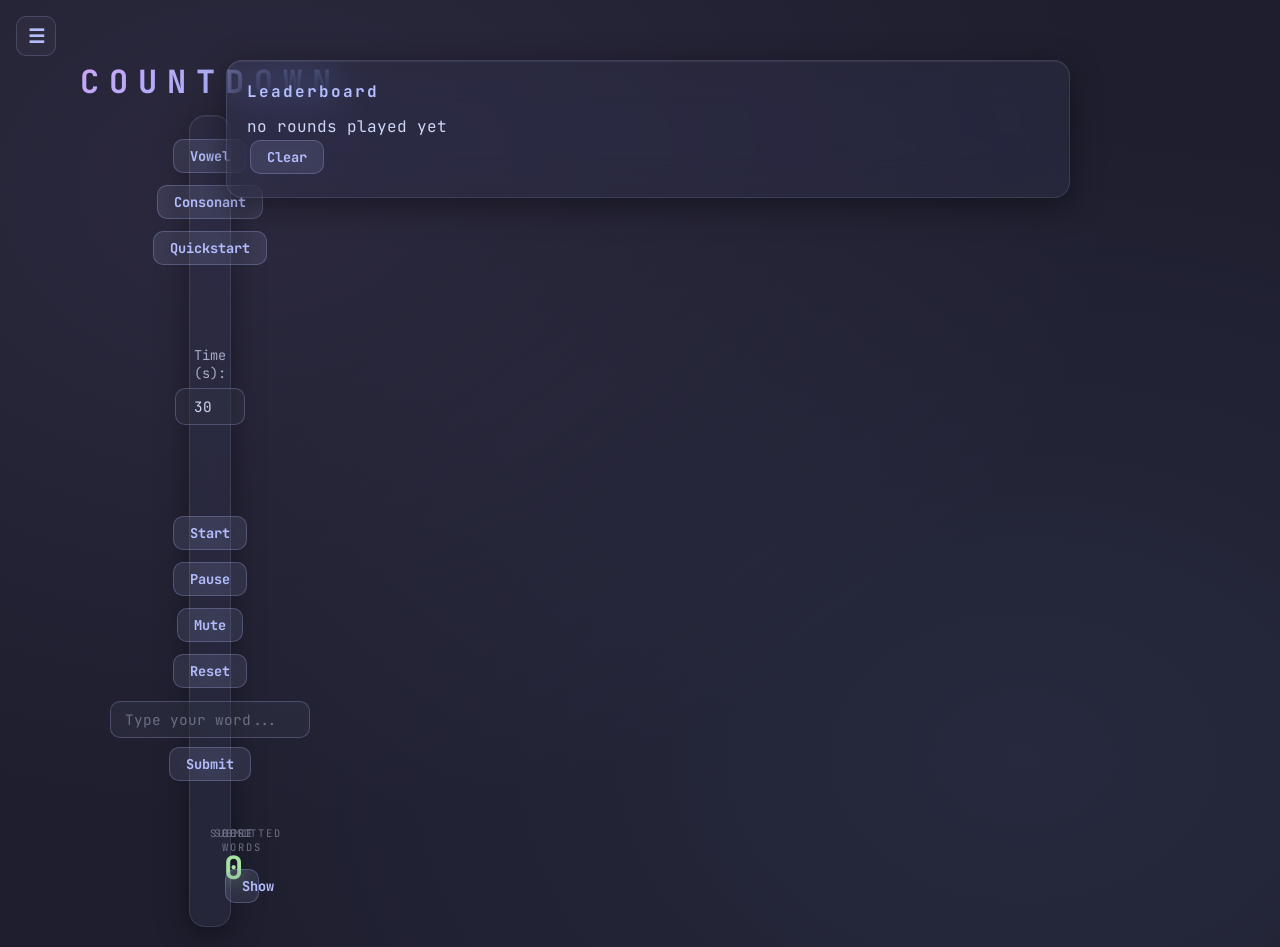
==== commit 5efe0ae8: "repurt bug" ====
--- a/index.html
+++ b/index.html
@@ -9,14 +9,20 @@
   </head>
   <body>
 
-    <!-- ── Hamburger menu ── -->
+       <!-- ── Hamburger menu ── -->
     <button class="hamburger" id="hamburger-btn">&#9776;</button>
     <div class="nav-overlay hidden" id="nav-overlay">
       <button class="nav-close" id="nav-close-btn">&#10005;</button>
       <nav>
-        <a href="index.html" class="nav-link active">Game</a>
-        <a href="about.html" class="nav-link">About</a>
+        <a href="index.html" class="nav-link">Game</a>
+        <a href="about.html" class="nav-link active">About</a>
       </nav>
+      <div class="nav-divider"></div>
+      <a href="https://github.com/pablo-spa/countdown-word-game/issues/new?title=Bug+Report&labels=bug"
+         target="_blank"
+         class="bug-btn">
+        Report a Bug
+      </a>
     </div>
 
     <div class="page-layout">
--- a/style.css
+++ b/style.css
@@ -32,7 +32,7 @@
   color: var(--text);
   font-family: 'JetBrains Mono', monospace;
   min-height: 100vh;
-  padding: 20px;
+  padding: 60px 20px 20px;
 }
 
 /* ── Hamburger button ──────────────────────────────────────── */
@@ -137,7 +137,7 @@
   justify-content: center;
   max-width: 860px;
   margin: 0 auto;
-  padding-top: 10px;
+  padding-top: 0;
 }
 
 .main-area {
@@ -164,7 +164,8 @@
   min-width: 180px;
   padding: 16px;
   position: sticky;
-  top: 20px;
+  top: 60px;
+  overflow: hidden;
 }
 
 /* ── Glass card ────────────────────────────────────────────── */
@@ -460,4 +461,11 @@
   transition: opacity 0.2s;
 }
 
-a:hover { opacity: 0.8; }+a:hover { opacity: 0.8; }
+
+/* ── Nav divider ───────────────────────────────────────────── */
+.nav-divider {
+  height: 1px;
+  background: rgba(180, 190, 254, 0.1);
+  margin: 12px 0;
+}
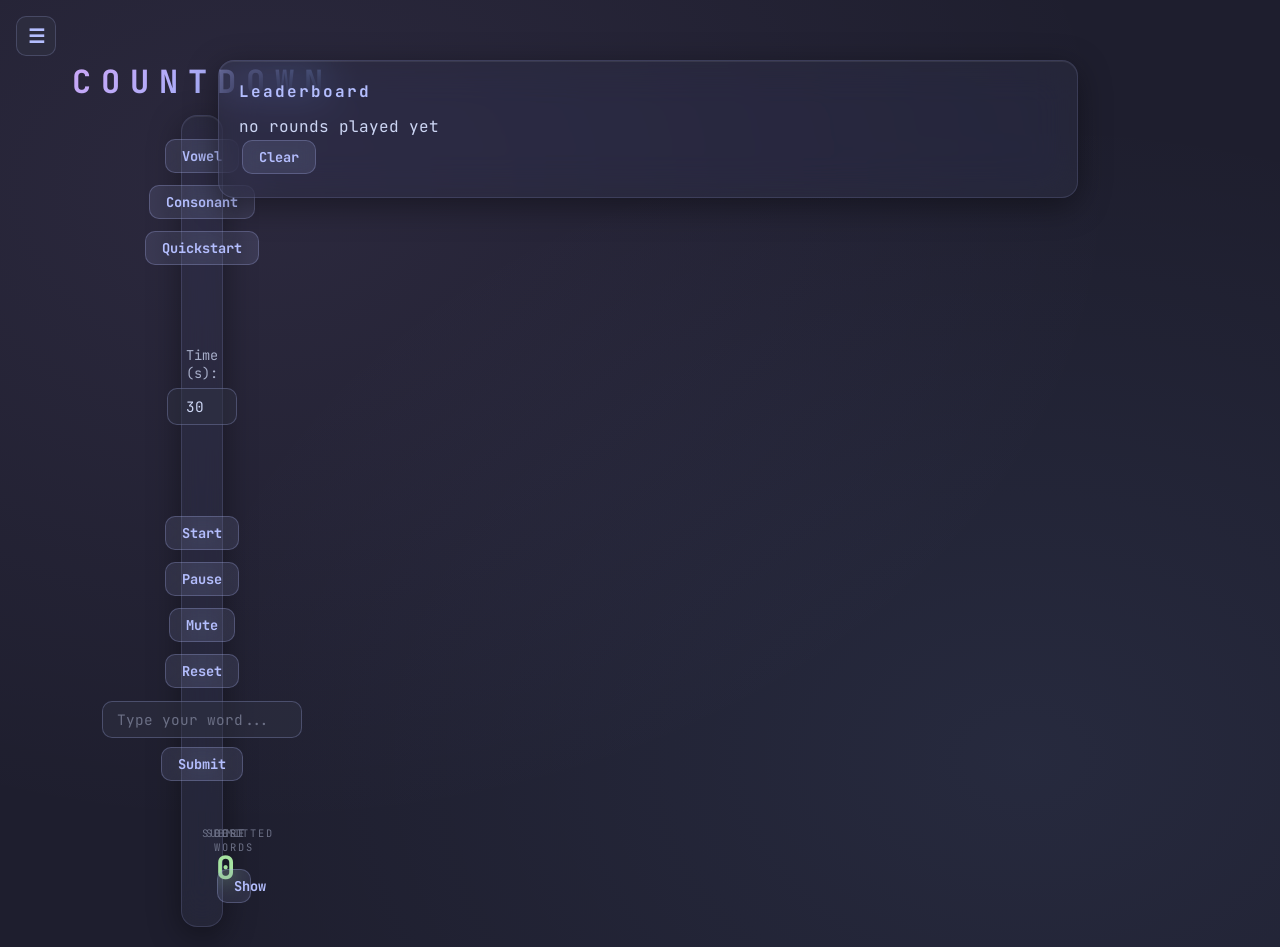
==== commit a479e1e1: "html" ====
--- a/index.html
+++ b/index.html
@@ -9,13 +9,13 @@
   </head>
   <body>
 
-       <!-- ── Hamburger menu ── -->
+    <!-- ── Hamburger menu ── -->
     <button class="hamburger" id="hamburger-btn">&#9776;</button>
     <div class="nav-overlay hidden" id="nav-overlay">
       <button class="nav-close" id="nav-close-btn">&#10005;</button>
       <nav>
-        <a href="index.html" class="nav-link">Game</a>
-        <a href="about.html" class="nav-link active">About</a>
+        <a href="index.html" class="nav-link active">Game</a>
+        <a href="about.html" class="nav-link">About</a>
       </nav>
       <div class="nav-divider"></div>
       <a href="https://github.com/pablo-spa/countdown-word-game/issues/new?title=Bug+Report&labels=bug"
--- a/style.css
+++ b/style.css
@@ -132,9 +132,11 @@
 /* ── Game page layout ──────────────────────────────────────── */
 .page-layout {
   display: flex;
+  flex-direction: row;
   gap: 16px;
   align-items: flex-start;
   justify-content: center;
+  width: 100%;
   max-width: 860px;
   margin: 0 auto;
   padding-top: 0;
@@ -162,10 +164,8 @@
 .side-panel {
   width: 180px;
   min-width: 180px;
+  flex-shrink: 0;
   padding: 16px;
-  position: sticky;
-  top: 60px;
-  overflow: hidden;
 }
 
 /* ── Glass card ────────────────────────────────────────────── */
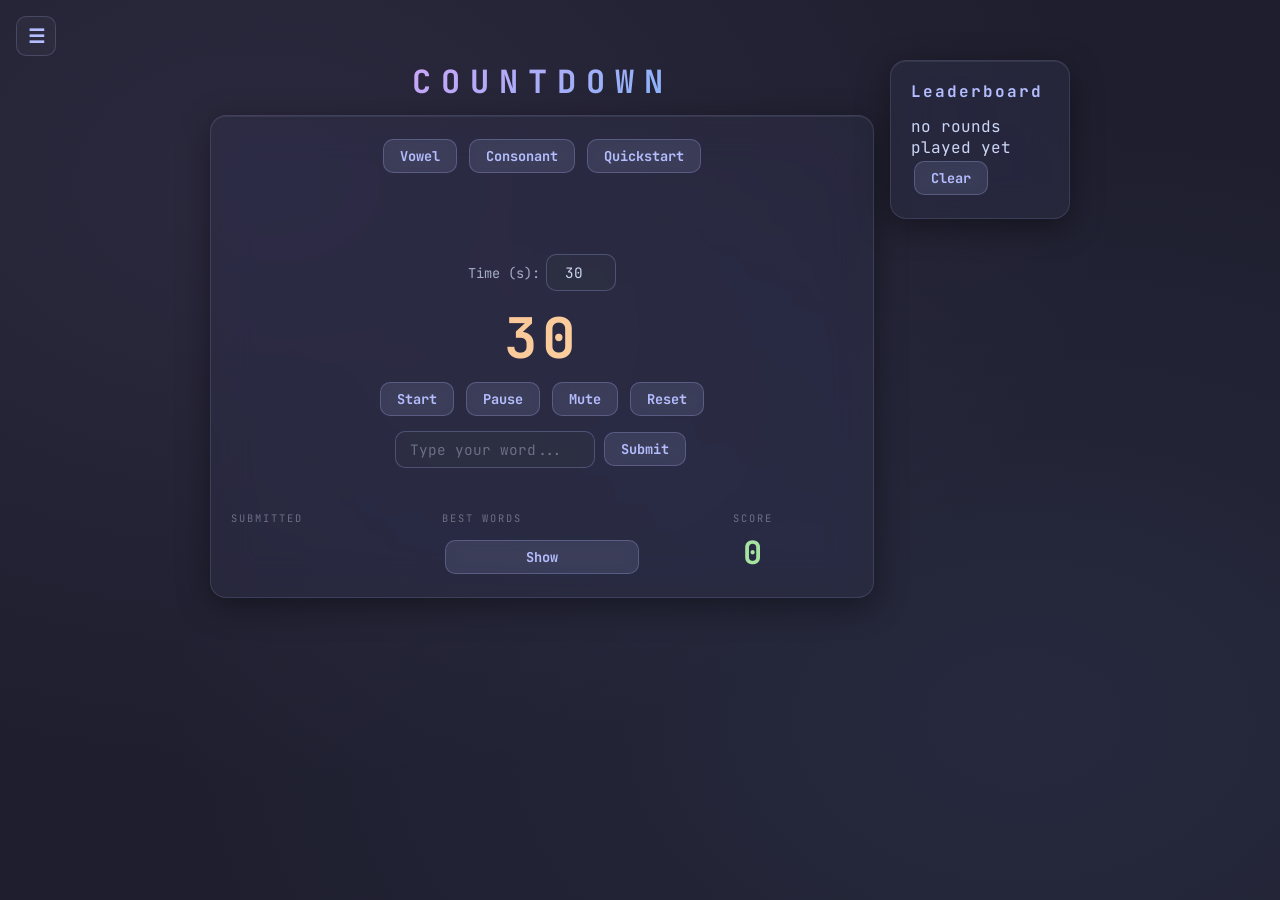
==== commit 3773604a: "css new" ====
--- a/index.html
+++ b/index.html
@@ -20,7 +20,7 @@
       <div class="nav-divider"></div>
       <a href="https://github.com/pablo-spa/countdown-word-game/issues/new?title=Bug+Report&labels=bug"
          target="_blank"
-         class="bug-btn">
+         class="nav-link">
         Report a Bug
       </a>
     </div>
--- a/style.css
+++ b/style.css
@@ -164,7 +164,9 @@
 .side-panel {
   width: 180px;
   min-width: 180px;
+  max-width: 180px;   /* NEW: locks it so .glass width:100% can't expand it */
   flex-shrink: 0;
+  flex-grow: 0;       /* NEW: never grows beyond 180px */
   padding: 16px;
 }
 
@@ -179,6 +181,11 @@
     0 8px 32px rgba(0,0,0,0.4),
     inset 0 1px 0 rgba(255,255,255,0.07);
   padding: 20px;
+  /* REMOVED: width: 100% — was making the leaderboard expand full width */
+}
+
+/* NEW: only glass cards inside the game column get full width */
+.main-area .glass {
   width: 100%;
 }
 
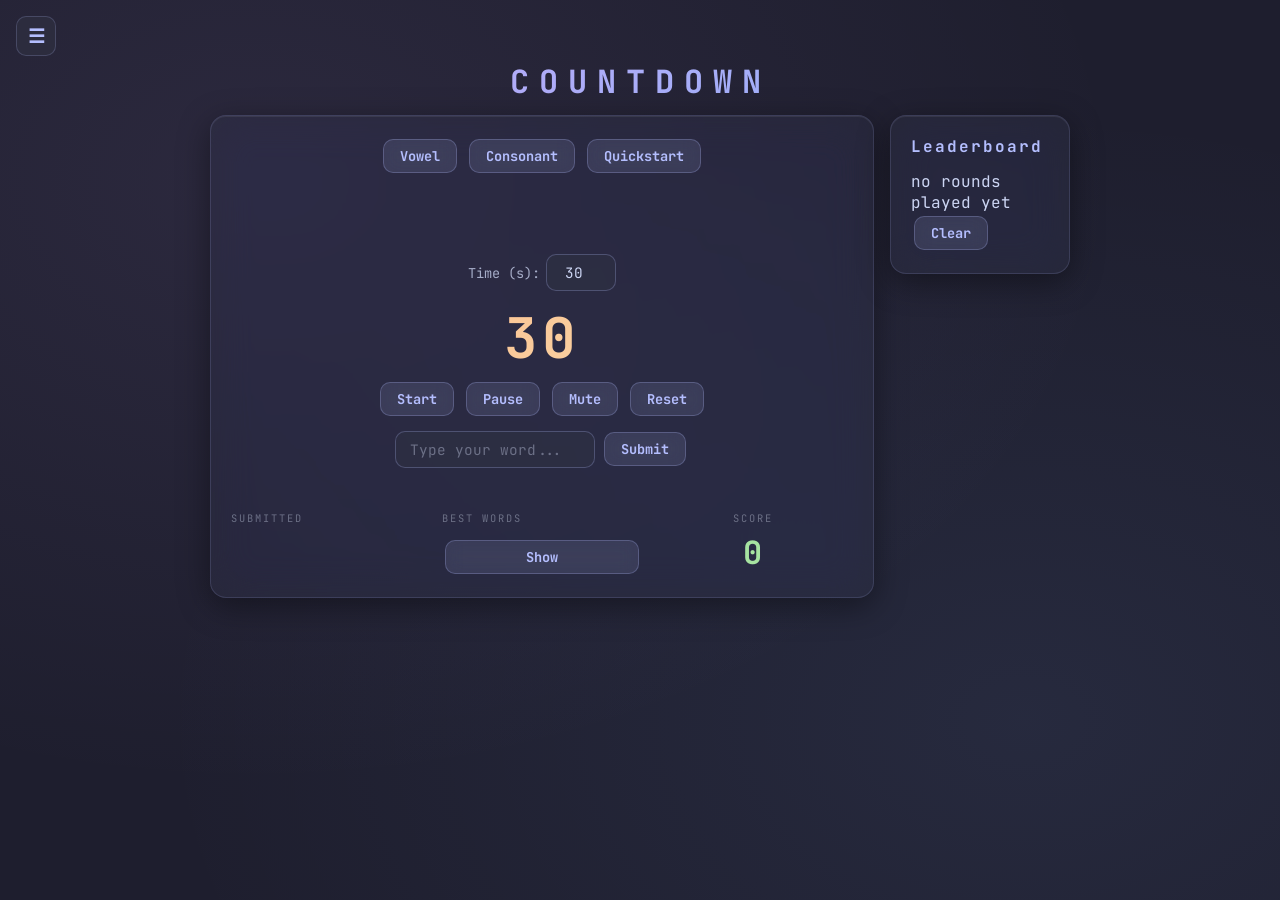
==== commit 6c1a3915: "layout centered tittle" ====
--- a/index.html
+++ b/index.html
@@ -25,12 +25,13 @@
       </a>
     </div>
 
+    <!-- ── Title above both columns ── -->
+    <h1>Countdown</h1>
+
     <div class="page-layout">
 
       <!-- ── Main game area ── -->
       <div class="main-area">
-        <h1>Countdown</h1>
-
         <div class="glass">
 
           <div class="controls">
